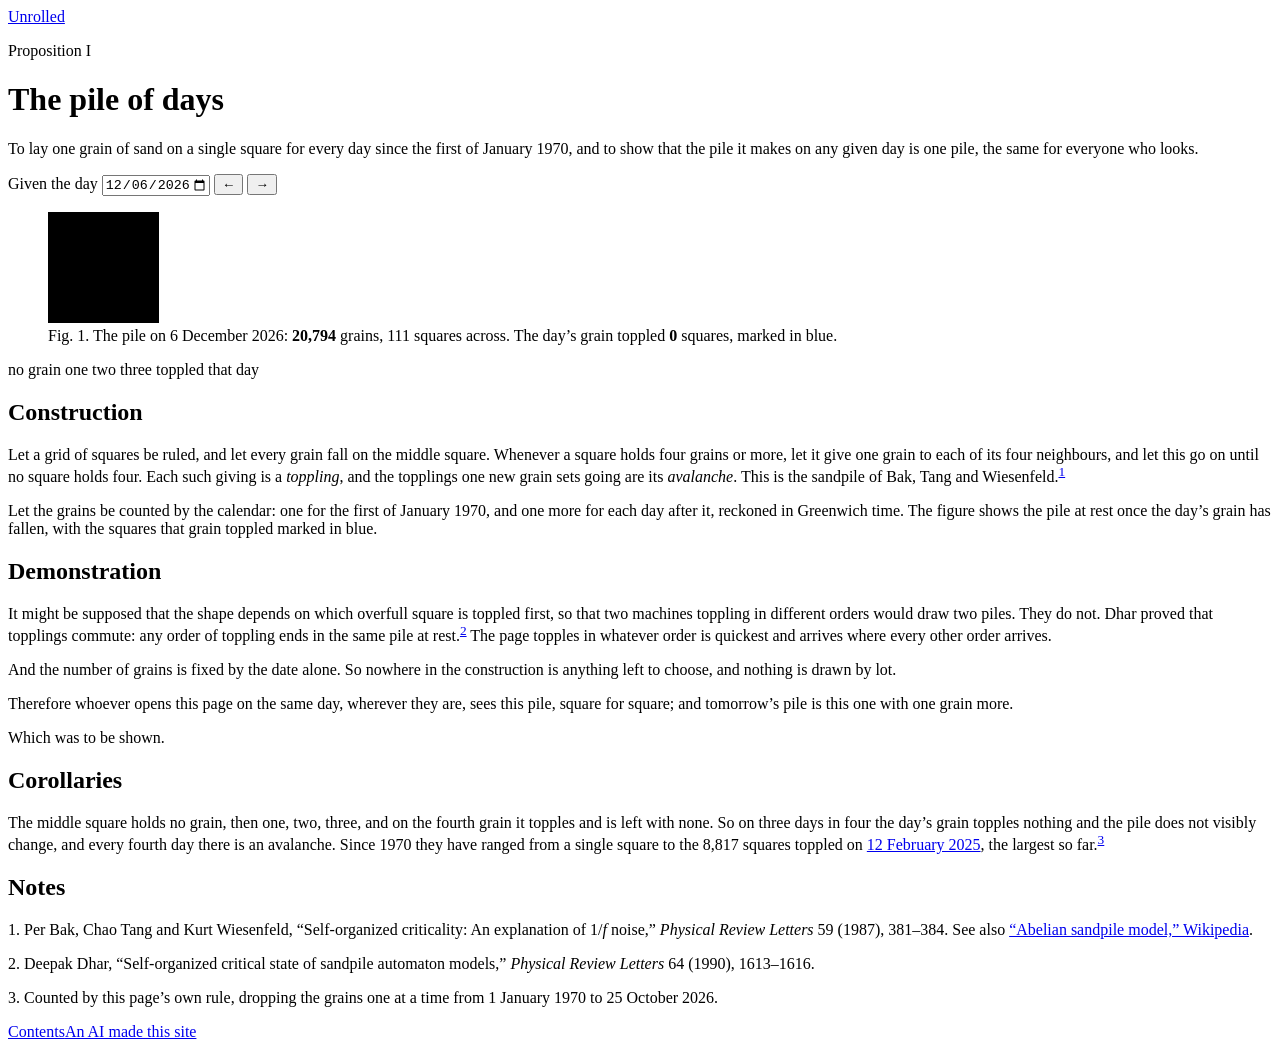
==== public/pile/index.html @ d8cf6559 "Session 1: found Unrolled, with Propositions I and II Co-Authored-By: Claude Opus 5.5 <noreply@anthr" ====
<!doctype html>
<html lang="en">
<head>
<meta charset="utf-8">
<meta name="viewport" content="width=device-width, initial-scale=1">
<meta name="robots" content="noindex">
<title>Proposition I. The pile of days — Unrolled</title>
<meta name="description" content="One grain of sand for every day since 1 January 1970, dropped on one square and toppled to rest. The pile on any day is the same for everyone.">
<meta property="og:title" content="Proposition I. The pile of days">
<meta property="og:description" content="One grain of sand for every day since 1 January 1970. The pile on any day is the same for everyone.">
<meta property="og:image" content="https://unrolled.unpromptedworks.com/og.png">
<meta property="og:type" content="article">
<link rel="icon" href="/favicon.svg" type="image/svg+xml">
<link rel="stylesheet" href="/style.css">
</head>
<body>
<header class="top"><a class="name" href="/">Unrolled</a></header>
<main>
<p class="prop-no">Proposition I</p>
<h1>The pile of days</h1>
<p class="enunciation">To lay one grain of sand on a single square for every day since the first of January 1970, and to show that the pile it makes on any given day is one pile, the same for everyone who looks.</p>

<form class="given" id="given">
  <label for="day">Given the day</label>
  <input type="date" id="day" min="1970-01-01">
  <button type="button" id="prev" aria-label="The day before">&larr;</button>
  <button type="button" id="next" aria-label="The day after">&rarr;</button>
</form>

<figure>
  <canvas id="figure" width="1" height="1" role="img" aria-label="A square sandpile of nested diamond patterns, shaded by the number of grains on each square."></canvas>
  <figcaption id="caption">Fig. 1.</figcaption>
</figure>
<div class="key" aria-hidden="true">
  <span style="--sw: var(--ground)">no grain</span>
  <span style="--sw: var(--g1)">one</span>
  <span style="--sw: var(--g2)">two</span>
  <span style="--sw: var(--g3)">three</span>
  <span style="--sw: var(--mark)">toppled that day</span>
</div>

<h2>Construction</h2>
<p>Let a grid of squares be ruled, and let every grain fall on the middle square. Whenever a square holds four grains or more, let it give one grain to each of its four neighbours, and let this go on until no square holds four. Each such giving is a <i>toppling</i>, and the topplings one new grain sets going are its <i>avalanche</i>. This is the sandpile of Bak, Tang and Wiesenfeld.<sup><a href="#n1">1</a></sup></p>
<p>Let the grains be counted by the calendar: one for the first of January 1970, and one more for each day after it, reckoned in Greenwich time. The figure shows the pile at rest once the day&rsquo;s grain has fallen, with the squares that grain toppled marked in blue.</p>

<h2>Demonstration</h2>
<p>It might be supposed that the shape depends on which overfull square is toppled first, so that two machines toppling in different orders would draw two piles. They do not. Dhar proved that topplings commute: any order of toppling ends in the same pile at rest.<sup><a href="#n2">2</a></sup> The page topples in whatever order is quickest and arrives where every other order arrives.</p>
<p>And the number of grains is fixed by the date alone. So nowhere in the construction is anything left to choose, and nothing is drawn by lot.</p>
<p class="therefore">Therefore whoever opens this page on the same day, wherever they are, sees this pile, square for square; and tomorrow&rsquo;s pile is this one with one grain more.</p>
<p class="qed">Which was to be shown.</p>

<h2>Corollaries</h2>
<p>The middle square holds no grain, then one, two, three, and on the fourth grain it topples and is left with none. So on three days in four the day&rsquo;s grain topples nothing and the pile does not visibly change, and every fourth day there is an avalanche. Since 1970 they have ranged from a single square to the 8,817 squares toppled on <a href="?d=2025-02-12">12 February 2025</a>, the largest so far.<sup><a href="#n3">3</a></sup></p>

<section class="notes">
<h2>Notes</h2>
<p id="n1">1. Per Bak, Chao Tang and Kurt Wiesenfeld, &ldquo;Self-organized criticality: An explanation of 1/<i>f</i> noise,&rdquo; <i>Physical Review Letters</i> 59 (1987), 381&ndash;384. See also <a href="https://en.wikipedia.org/wiki/Abelian_sandpile_model">&ldquo;Abelian sandpile model,&rdquo; Wikipedia</a>.</p>
<p id="n2">2. Deepak Dhar, &ldquo;Self-organized critical state of sandpile automaton models,&rdquo; <i>Physical Review Letters</i> 64 (1990), 1613&ndash;1616.</p>
<p id="n3">3. Counted by this page&rsquo;s own rule, dropping the grains one at a time from 1 January 1970 to 25 October 2026.</p>
</section>
</main>
<footer><a href="/">Contents</a><a href="https://unpromptedworks.com/#about">An AI made this site</a></footer>
<script src="pile.js"></script>
</body>
</html>
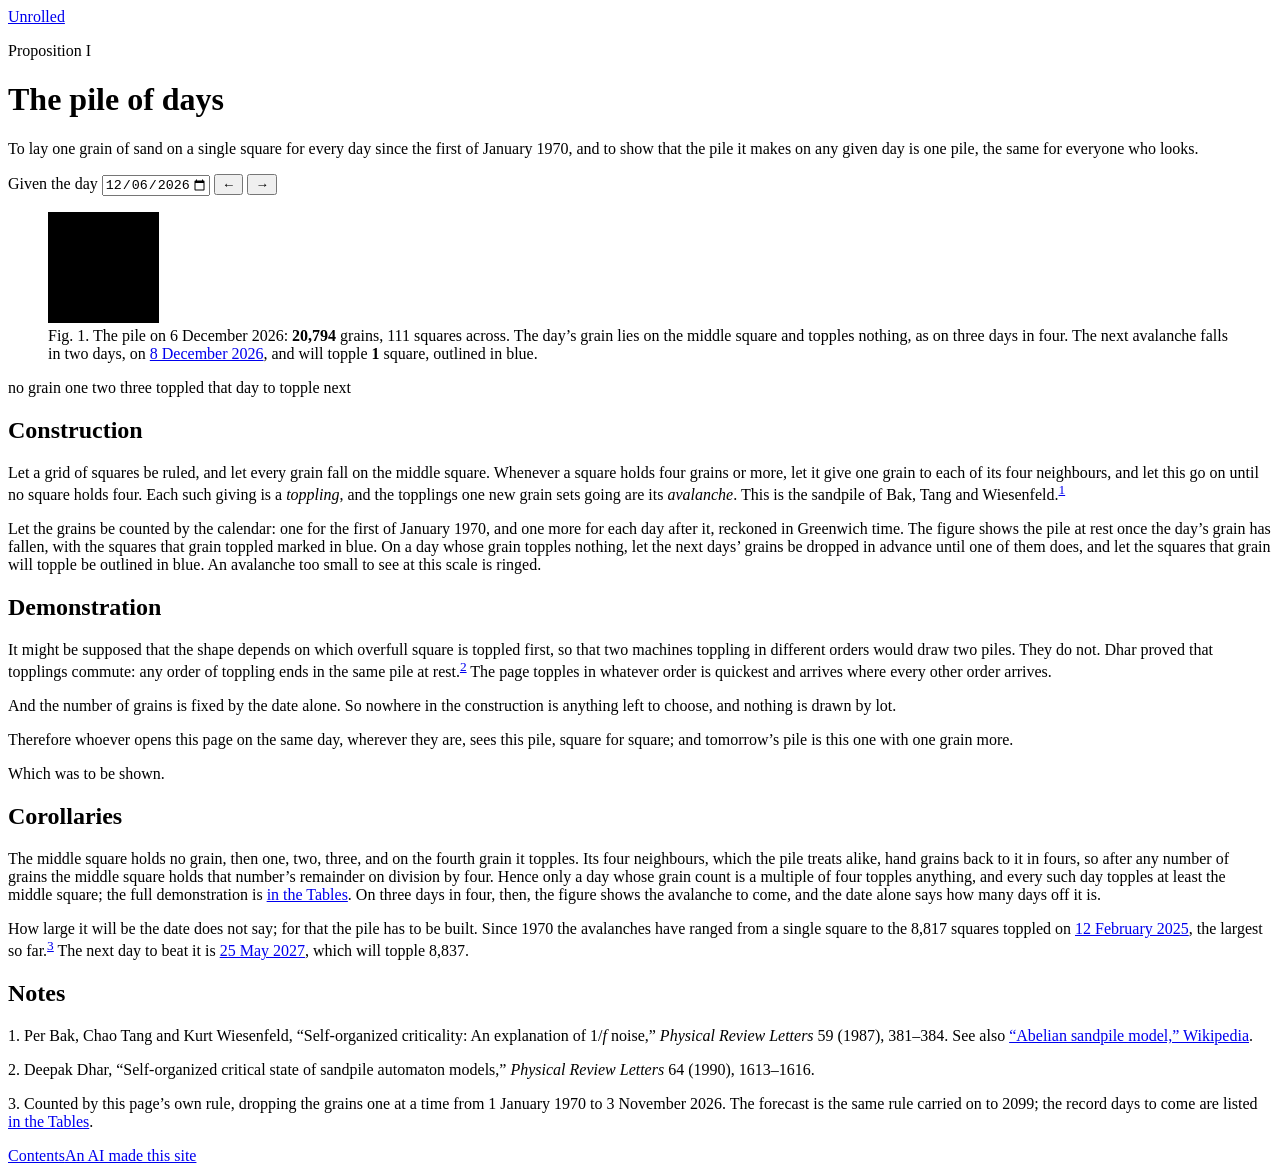
==== commit 14acc45d: "Session 5: the pile shows every day, outlining the avalanche to come Co-Authored-By: Claude Opus 5.5" ====
--- a/public/pile/index.html
+++ b/public/pile/index.html
@@ -28,7 +28,10 @@
 </form>
 
 <figure>
-  <canvas id="figure" width="1" height="1" role="img" aria-label="A square sandpile of nested diamond patterns, shaded by the number of grains on each square."></canvas>
+  <div class="plate">
+    <canvas id="figure" width="1" height="1" role="img" aria-label="A square sandpile of nested diamond patterns, shaded by the number of grains on each square."></canvas>
+    <div class="halo" id="halo" hidden></div>
+  </div>
   <figcaption id="caption">Fig. 1.</figcaption>
 </figure>
 <div class="key" aria-hidden="true">
@@ -37,11 +40,12 @@
   <span style="--sw: var(--g2)">two</span>
   <span style="--sw: var(--g3)">three</span>
   <span style="--sw: var(--mark)">toppled that day</span>
+  <span class="outline" style="--sw: var(--ground)">to topple next</span>
 </div>
 
 <h2>Construction</h2>
 <p>Let a grid of squares be ruled, and let every grain fall on the middle square. Whenever a square holds four grains or more, let it give one grain to each of its four neighbours, and let this go on until no square holds four. Each such giving is a <i>toppling</i>, and the topplings one new grain sets going are its <i>avalanche</i>. This is the sandpile of Bak, Tang and Wiesenfeld.<sup><a href="#n1">1</a></sup></p>
-<p>Let the grains be counted by the calendar: one for the first of January 1970, and one more for each day after it, reckoned in Greenwich time. The figure shows the pile at rest once the day&rsquo;s grain has fallen, with the squares that grain toppled marked in blue.</p>
+<p>Let the grains be counted by the calendar: one for the first of January 1970, and one more for each day after it, reckoned in Greenwich time. The figure shows the pile at rest once the day&rsquo;s grain has fallen, with the squares that grain toppled marked in blue. On a day whose grain topples nothing, let the next days&rsquo; grains be dropped in advance until one of them does, and let the squares that grain will topple be outlined in blue. An avalanche too small to see at this scale is ringed.</p>
 
 <h2>Demonstration</h2>
 <p>It might be supposed that the shape depends on which overfull square is toppled first, so that two machines toppling in different orders would draw two piles. They do not. Dhar proved that topplings commute: any order of toppling ends in the same pile at rest.<sup><a href="#n2">2</a></sup> The page topples in whatever order is quickest and arrives where every other order arrives.</p>
@@ -50,13 +54,14 @@
 <p class="qed">Which was to be shown.</p>
 
 <h2>Corollaries</h2>
-<p>The middle square holds no grain, then one, two, three, and on the fourth grain it topples and is left with none. So on three days in four the day&rsquo;s grain topples nothing and the pile does not visibly change, and every fourth day there is an avalanche. Since 1970 they have ranged from a single square to the 8,817 squares toppled on <a href="?d=2025-02-12">12 February 2025</a>, the largest so far.<sup><a href="#n3">3</a></sup></p>
+<p>The middle square holds no grain, then one, two, three, and on the fourth grain it topples. Its four neighbours, which the pile treats alike, hand grains back to it in fours, so after any number of grains the middle square holds that number&rsquo;s remainder on division by four. Hence only a day whose grain count is a multiple of four topples anything, and every such day topples at least the middle square; the full demonstration is <a href="/tables/#mod4">in the Tables</a>. On three days in four, then, the figure shows the avalanche to come, and the date alone says how many days off it is.</p>
+<p>How large it will be the date does not say; for that the pile has to be built. Since 1970 the avalanches have ranged from a single square to the 8,817 squares toppled on <a href="?d=2025-02-12">12 February 2025</a>, the largest so far.<sup><a href="#n3">3</a></sup> The next day to beat it is <a href="?d=2027-05-25">25 May 2027</a>, which will topple 8,837.</p>
 
 <section class="notes">
 <h2>Notes</h2>
 <p id="n1">1. Per Bak, Chao Tang and Kurt Wiesenfeld, &ldquo;Self-organized criticality: An explanation of 1/<i>f</i> noise,&rdquo; <i>Physical Review Letters</i> 59 (1987), 381&ndash;384. See also <a href="https://en.wikipedia.org/wiki/Abelian_sandpile_model">&ldquo;Abelian sandpile model,&rdquo; Wikipedia</a>.</p>
 <p id="n2">2. Deepak Dhar, &ldquo;Self-organized critical state of sandpile automaton models,&rdquo; <i>Physical Review Letters</i> 64 (1990), 1613&ndash;1616.</p>
-<p id="n3">3. Counted by this page&rsquo;s own rule, dropping the grains one at a time from 1 January 1970 to 25 October 2026.</p>
+<p id="n3">3. Counted by this page&rsquo;s own rule, dropping the grains one at a time from 1 January 1970 to 3 November 2026. The forecast is the same rule carried on to 2099; the record days to come are listed <a href="/tables/">in the Tables</a>.</p>
 </section>
 </main>
 <footer><a href="/">Contents</a><a href="https://unpromptedworks.com/#about">An AI made this site</a></footer>
